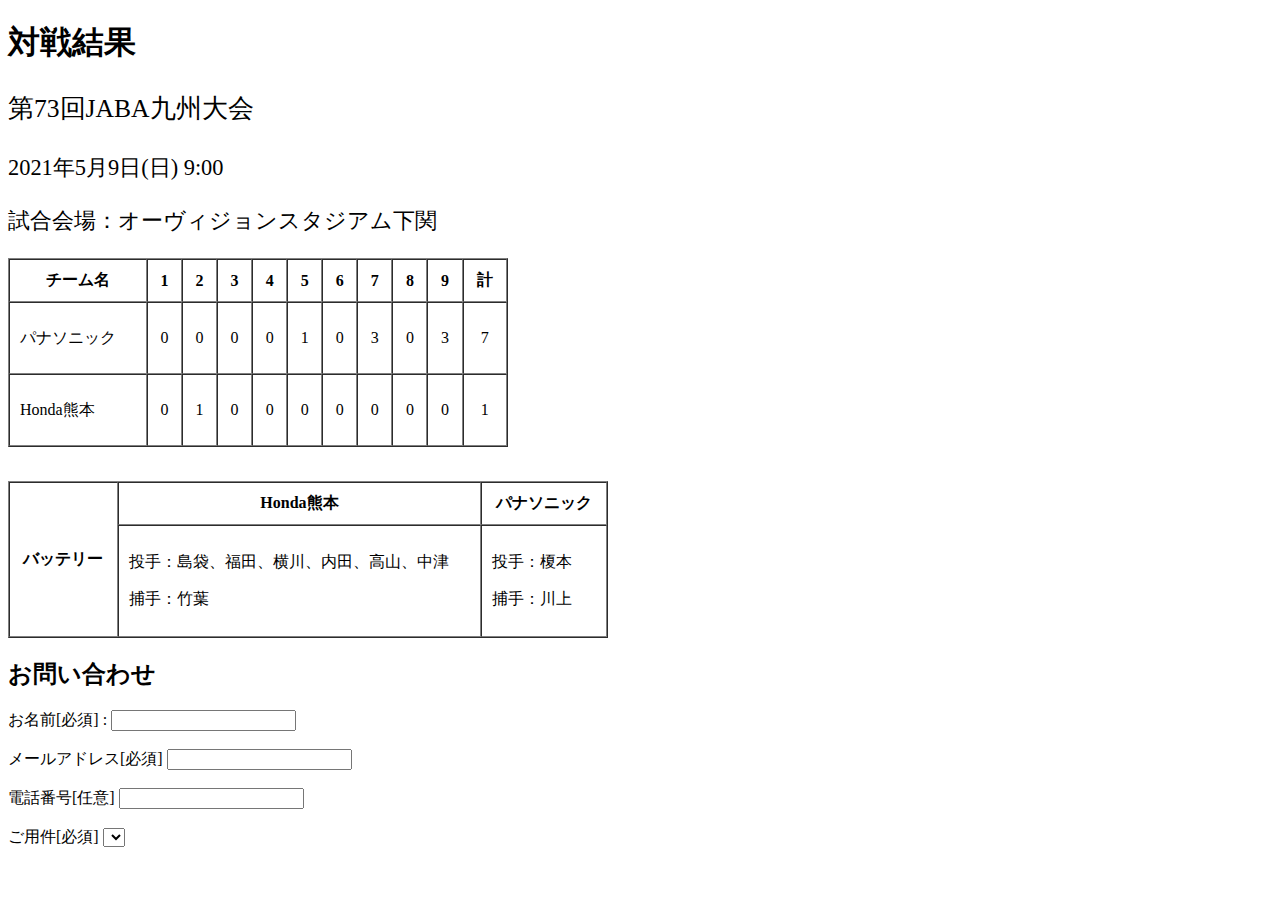
==== Table-form/index.html @ 20b52bd6 "Table" ====
<!DOCTYPE html>
<html lang="en">
<head>
    <meta charset="UTF-8">
    <meta http-equiv="X-UA-Compatible" content="IE=edge">
    <meta name="viewport" content="width=device-width, initial-scale=1.0">
    <title>Latihan 2</title>
</head>
<body>
    <div>
        <h1>対戦結果</h1>
        <p style="font-size:160%;">第73回JABA九州大会</p>
        <p style="font-size:140%;">2021年5月9日(日) 9:00
        </p>
        <p style="font-size:140%;">試合会場：オーヴィジョンスタジアム下関
        </p>
            <table border="1" width="500px" cellpadding="10px" cellspacing="0px">
            <thread>
                <tr>
                    <th>チーム名</th>
                    <th>1</th>
                    <th>2</th>
                    <th>3</th>
                    <th>4</th>
                    <th>5</th>
                    <th>6</th>
                    <th>7</th>
                    <th>8</th>
                    <th>9</th>
                    <th>計</th>
                </tr>
            </thread>
            <thread>
                <tbody>
                    <tr>
                        <td>パナソニック</td>
                        <td><p style="text-align:center;">0</p></td>
                        <td><p style="text-align:center;">0</p></td>
                        <td><p style="text-align:center;">0</p></td>
                        <td><p style="text-align:center;">0</p></td>
                        <td><p style="text-align:center;">1</p></td>
                        <td><p style="text-align:center;">0</p></td>
                        <td><p style="text-align:center;">3</p></td>
                        <td><p style="text-align:center;">0</p></td>
                        <td><p style="text-align:center;">3</p></td>
                        <td><p style="text-align:center;">7</p></td>
                    </tr>
                </tbody>
            </thread>
            <thread>
                <tbody>
                    <tr>
                        <td>Honda熊本</td>
                        <td><p style="text-align:center;">0</p></td>
                        <td><p style="text-align:center;">1</p></td>
                        <td><p style="text-align:center;">0</p></td>
                        <td><p style="text-align:center;">0</p></td>
                        <td><p style="text-align:center;">0</p></td>
                        <td><p style="text-align:center;">0</p></td>
                        <td><p style="text-align:center;">0</p></td>
                        <td><p style="text-align:center;">0</p></td>
                        <td><p style="text-align:center;">0</p></td>
                        <td><p style="text-align:center;">1</p></td>
                    </tr>
                </tbody>
            </thread>
            </table>
        <br/>
                <table border="1" width="600px" cellpadding="10px" cellspacing="0px"></border>
                    <tr>
                        <th rowspan="3">バッテリー</th>
                        <th colspan="5">Honda熊本</th>
                        <th colspan="5">パナソニック</th>
                    </tr>
                    <tr>
                        <p>
                            <td colspan="5">
                                <p>投手：島袋、福田、横川、内田、高山、中津</p>
                                <p>捕手：竹葉</p>
                            </td>
                        </p>
                            <td colspan="5">
                                <p>投手：榎本</p>
                                <p>捕手：川上</p>
                            </td>
                    </tr>
                </table>
        </div>
        <div>
            <h2>お問い合わせ</h2>
            <div>
                <form action="/action_page.php">
                    <label for="name">お名前[必須] :</label>
                    <input type="text" id="name" name="name"><br><br>
                    <label for="email">メールアドレス[必須]</label>
                    <input type="text" id="email" name="email"><br><br>
                    <label for="number">電話番号[任意]</label>
                    <input type="number" id="number" name="number"><br><br>
                </form>
                <label for="question">ご用件[必須] </label>
                <select id="question">
                    <option value="customers"></option>
            </div>
        </div>
</body>
</html>
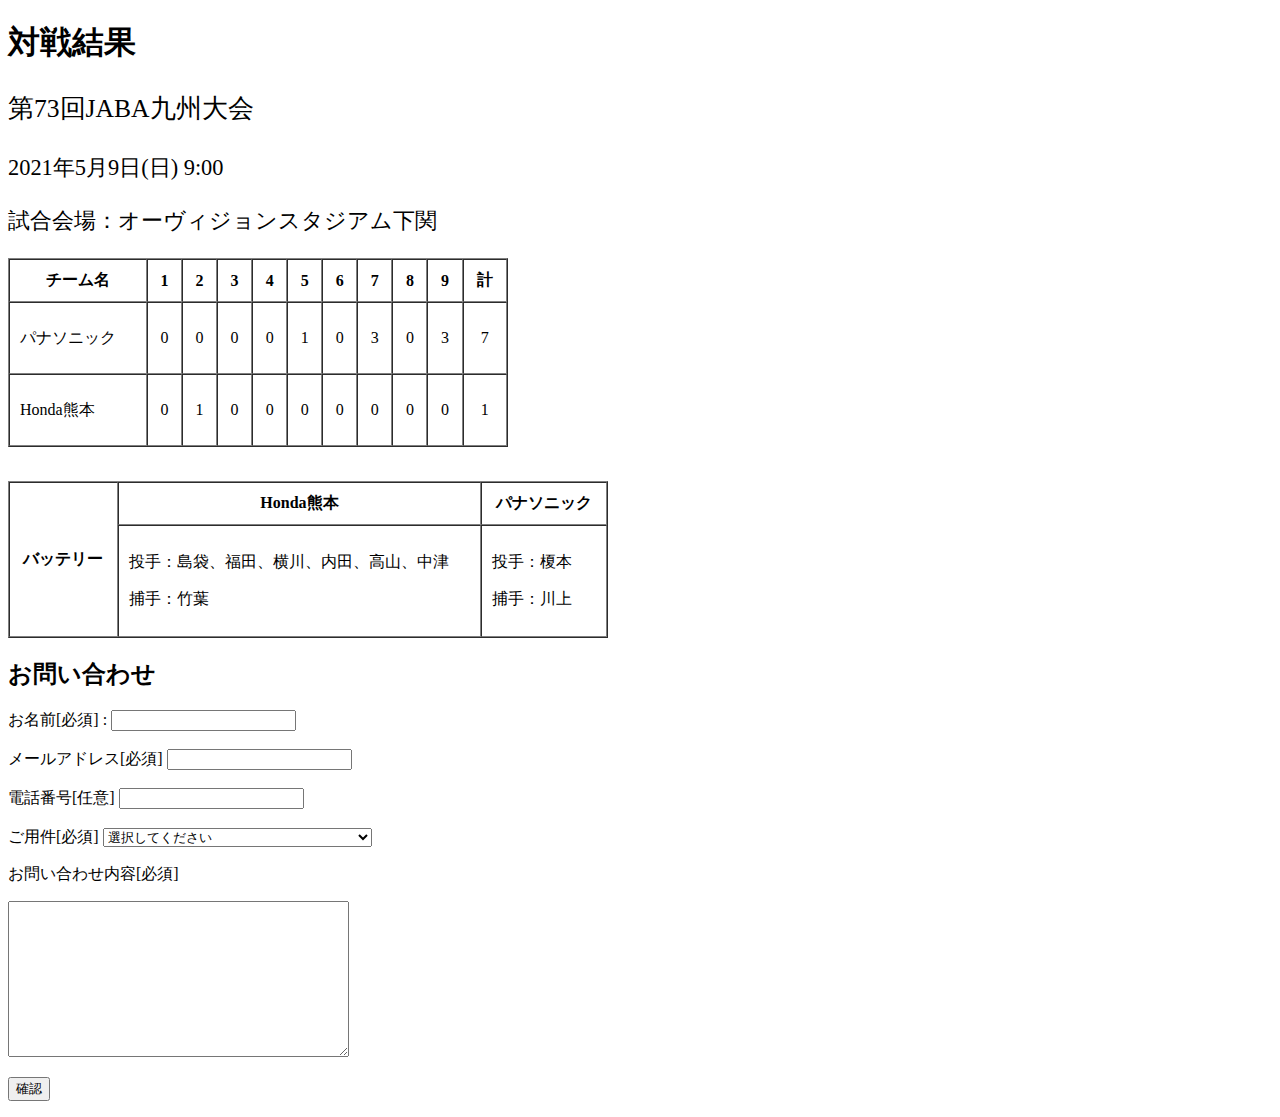
==== commit a264ba4a: "update index.tabel.html" ====
--- a/Table-form/index.html
+++ b/Table-form/index.html
@@ -99,8 +99,21 @@
                 </form>
                 <label for="question">ご用件[必須] </label>
                 <select id="question">
-                    <option value="customers"></option>
+                    <option value="選ぶ">選択してください</option>
+                    <option value="個人のお客様">書籍についてのご質問</option>
+                    <option value="取次・書店様">書籍についてのご質問</option>
+                    <option value="メディアプ関係者様">書籍についてのご質問</option>
+                    <option value="アルバイト">アルバイト。パートに関するお問い合わせ</option>
+                    <option value="仕事">仕事のご依頼・お問い合わせ</option>
+                    <option value="フリーの方、制作会社様">外部スタッフのご希望</option>
+                    <option value="その他">そのほかの問い合わせ</option>
+                </select>
             </div>
+            <p>お問い合わせ内容[必須]</p>
+            <textarea rows="10" cols="40" name="お問い合わせ内容[必須]"></textarea>
         </div>
+        <p>
+            <input type="submit" value="確認"/>
+        </p>
 </body>
 </html>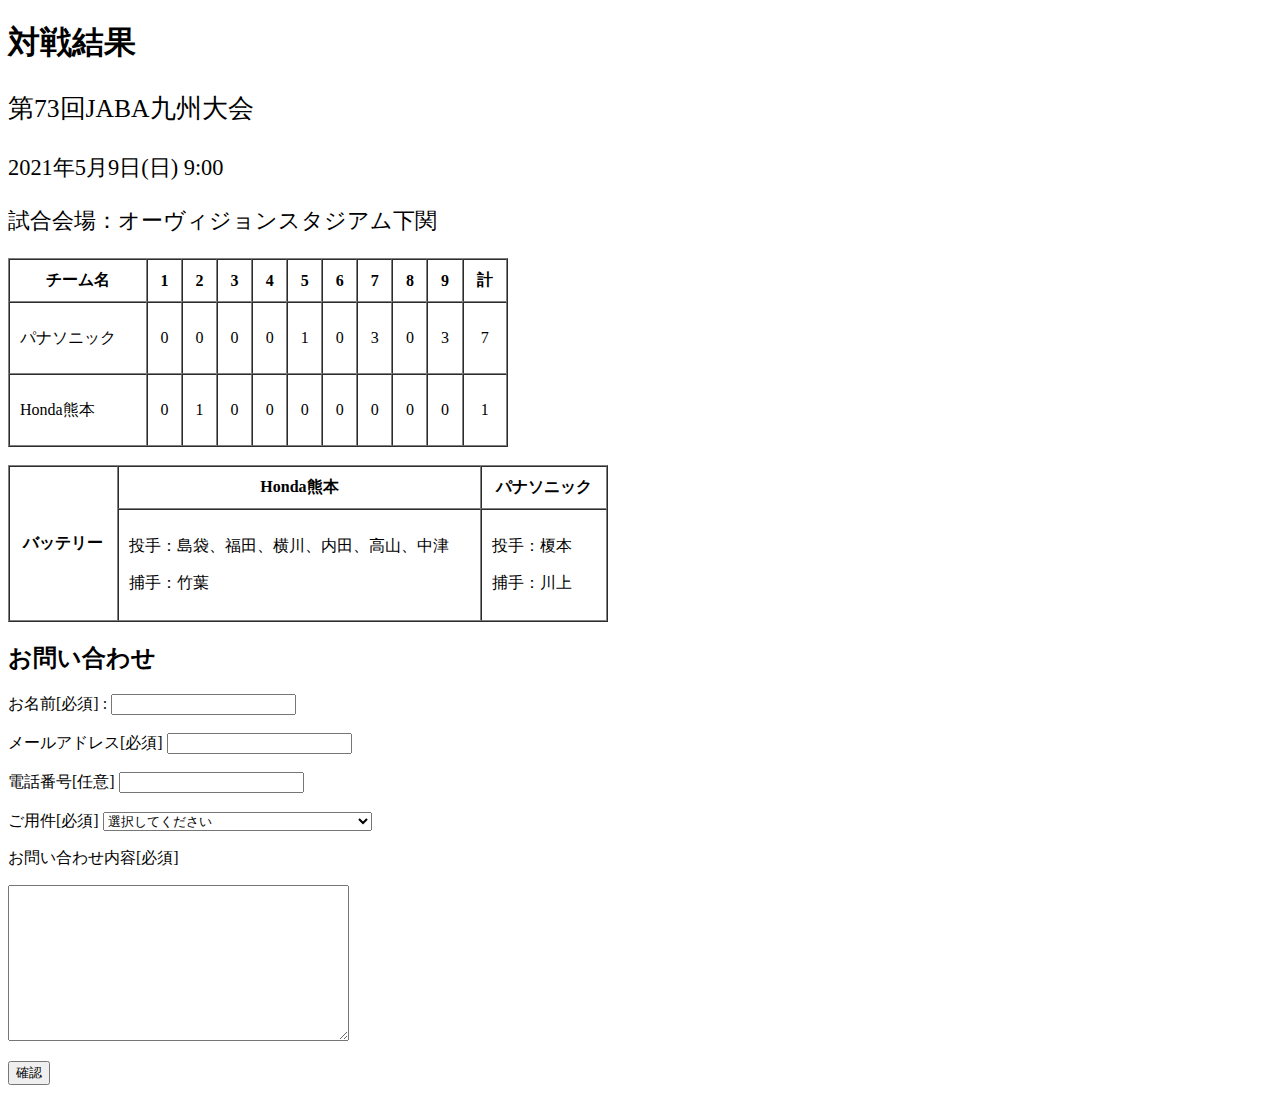
==== commit b7502f31: "Update Tabel.index.html" ====
--- a/Table-form/index.html
+++ b/Table-form/index.html
@@ -4,32 +4,32 @@
     <meta charset="UTF-8">
     <meta http-equiv="X-UA-Compatible" content="IE=edge">
     <meta name="viewport" content="width=device-width, initial-scale=1.0">
-    <title>Latihan 2</title>
+    <title>Latihan 3</title>
 </head>
-<body>
-    <div>
-        <h1>対戦結果</h1>
-        <p style="font-size:160%;">第73回JABA九州大会</p>
-        <p style="font-size:140%;">2021年5月9日(日) 9:00
-        </p>
-        <p style="font-size:140%;">試合会場：オーヴィジョンスタジアム下関
-        </p>
-            <table border="1" width="500px" cellpadding="10px" cellspacing="0px">
-            <thread>
-                <tr>
-                    <th>チーム名</th>
-                    <th>1</th>
-                    <th>2</th>
-                    <th>3</th>
-                    <th>4</th>
-                    <th>5</th>
-                    <th>6</th>
-                    <th>7</th>
-                    <th>8</th>
-                    <th>9</th>
-                    <th>計</th>
-                </tr>
-            </thread>
+    <body>
+        <div>
+            <h1>対戦結果</h1>
+                <p style="font-size:160%;">第73回JABA九州大会</p>
+                <p style="font-size:140%;">2021年5月9日(日) 9:00
+                </p>
+                <p style="font-size:140%;">試合会場：オーヴィジョンスタジアム下関
+                </p>
+                    <table border="1" width="500px" cellpadding="10px" cellspacing="0px">
+                <thread>
+                    <tr>
+                        <th>チーム名</th>
+                        <th>1</th>
+                        <th>2</th>
+                        <th>3</th>
+                        <th>4</th>
+                        <th>5</th>
+                        <th>6</th>
+                        <th>7</th>
+                        <th>8</th>
+                        <th>9</th>
+                        <th>計</th>
+                    </tr>
+                </thread>
             <thread>
                 <tbody>
                     <tr>
@@ -65,30 +65,32 @@
                 </tbody>
             </thread>
             </table>
+        </div>
         <br/>
-                <table border="1" width="600px" cellpadding="10px" cellspacing="0px"></border>
+        <div>
+            <table border="1" width="600px" cellpadding="10px" cellspacing="0px"></border>
+                <tbody>
                     <tr>
                         <th rowspan="3">バッテリー</th>
                         <th colspan="5">Honda熊本</th>
                         <th colspan="5">パナソニック</th>
                     </tr>
                     <tr>
-                        <p>
-                            <td colspan="5">
-                                <p>投手：島袋、福田、横川、内田、高山、中津</p>
-                                <p>捕手：竹葉</p>
-                            </td>
-                        </p>
-                            <td colspan="5">
-                                <p>投手：榎本</p>
-                                <p>捕手：川上</p>
-                            </td>
+
+                        <td colspan="5">
+                            <p>投手：島袋、福田、横川、内田、高山、中津</p>
+                            <p>捕手：竹葉</p>
+                        </td>
+                        <td colspan="5">
+                            <p>投手：榎本</p>
+                            <p>捕手：川上</p>
+                        </td>
                     </tr>
-                </table>
+                </tbody>
+            </table>
         </div>
         <div>
             <h2>お問い合わせ</h2>
-            <div>
                 <form action="/action_page.php">
                     <label for="name">お名前[必須] :</label>
                     <input type="text" id="name" name="name"><br><br>
@@ -96,7 +98,6 @@
                     <input type="text" id="email" name="email"><br><br>
                     <label for="number">電話番号[任意]</label>
                     <input type="number" id="number" name="number"><br><br>
-                </form>
                 <label for="question">ご用件[必須] </label>
                 <select id="question">
                     <option value="選ぶ">選択してください</option>
@@ -108,12 +109,12 @@
                     <option value="フリーの方、制作会社様">外部スタッフのご希望</option>
                     <option value="その他">そのほかの問い合わせ</option>
                 </select>
-            </div>
             <p>お問い合わせ内容[必須]</p>
             <textarea rows="10" cols="40" name="お問い合わせ内容[必須]"></textarea>
+            <p>
+                <input type="submit" value="確認"/>
+            </p>
+            </form>
         </div>
-        <p>
-            <input type="submit" value="確認"/>
-        </p>
-</body>
+    </body>
 </html>